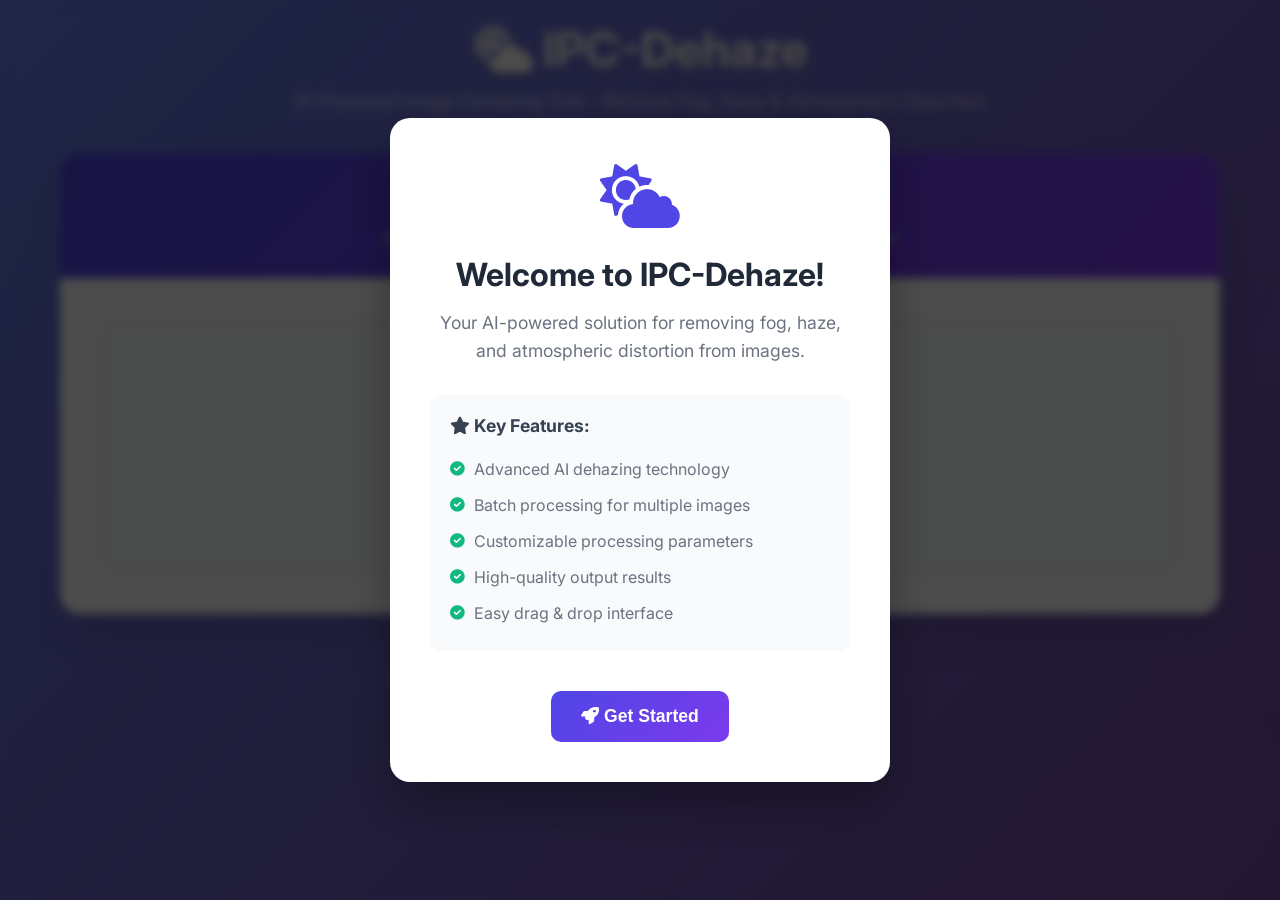
==== templates/index.html @ 3d52fd16 "Initial commit - IPC Dehazing Project" ====
<!DOCTYPE html>
<html lang="en">
<head>
    <meta charset="UTF-8">
    <meta name="viewport" content="width=device-width, initial-scale=1.0">
    <title>IPC-Dehaze - AI Image Dehazing Tool</title>
    <link href="https://cdnjs.cloudflare.com/ajax/libs/font-awesome/6.0.0/css/all.min.css" rel="stylesheet">
    <link href="https://fonts.googleapis.com/css2?family=Inter:wght@300;400;500;600;700&display=swap" rel="stylesheet">
    <style>
        * {
            margin: 0;
            padding: 0;
            box-sizing: border-box;
        }

        body {
            font-family: 'Inter', -apple-system, BlinkMacSystemFont, sans-serif;
            background: linear-gradient(135deg, #667eea 0%, #764ba2 100%);
            min-height: 100vh;
            color: #333;
        }

        .container {
            max-width: 1200px;
            margin: 0 auto;
            padding: 20px;
        }

        .header {
            text-align: center;
            margin-bottom: 40px;
            color: white;
        }

        .header h1 {
            font-size: 3rem;
            font-weight: 700;
            margin-bottom: 10px;
            text-shadow: 0 2px 4px rgba(0,0,0,0.3);
        }

        .header p {
            font-size: 1.2rem;
            opacity: 0.9;
            font-weight: 300;
        }

        .main-card {
            background: white;
            border-radius: 20px;
            box-shadow: 0 20px 40px rgba(0,0,0,0.1);
            overflow: hidden;
            margin-bottom: 30px;
        }

        .card-header {
            background: linear-gradient(135deg, #4f46e5 0%, #7c3aed 100%);
            color: white;
            padding: 30px;
            text-align: center;
        }

        .card-header h2 {
            font-size: 1.8rem;
            margin-bottom: 10px;
            font-weight: 600;
        }

        .card-header p {
            opacity: 0.9;
            font-weight: 300;
        }

        .card-body {
            padding: 40px;
        }

        .upload-area {
            border: 3px dashed #e5e7eb;
            border-radius: 15px;
            padding: 60px 20px;
            text-align: center;
            transition: all 0.3s ease;
            cursor: pointer;
            background: #f9fafb;
        }

        .upload-area:hover {
            border-color: #4f46e5;
            background: #f0f9ff;
        }

        .upload-area.dragover {
            border-color: #4f46e5;
            background: #eff6ff;
            transform: scale(1.02);
        }

        .upload-icon {
            font-size: 3rem;
            color: #9ca3af;
            margin-bottom: 20px;
        }

        .upload-text {
            font-size: 1.2rem;
            color: #6b7280;
            margin-bottom: 10px;
        }

        .upload-hint {
            color: #9ca3af;
            font-size: 0.9rem;
        }

        .file-input {
            display: none;
        }

        .uploaded-files {
            margin-top: 30px;
        }

        .file-grid {
            display: grid;
            grid-template-columns: repeat(auto-fill, minmax(200px, 1fr));
            gap: 20px;
            margin-top: 20px;
        }

        .file-card {
            background: #f8fafc;
            border: 1px solid #e2e8f0;
            border-radius: 12px;
            padding: 20px;
            text-align: center;
            transition: all 0.3s ease;
        }

        .file-card:hover {
            transform: translateY(-2px);
            box-shadow: 0 10px 25px rgba(0,0,0,0.1);
            border-color: #4f46e5;
        }

        .file-card.selected {
            border: 2px solid #4f46e5;
            background: #f0f9ff;
        }

        .file-preview {
            width: 100%;
            height: 120px;
            object-fit: cover;
            border-radius: 8px;
            margin-bottom: 15px;
            background: #e2e8f0;
            display: flex;
            align-items: center;
            justify-content: center;
            color: #64748b;
            font-size: 2rem;
            overflow: hidden;
        }

        .file-preview img {
            width: 100%;
            height: 100%;
            object-fit: cover;
        }

        .file-info {
            text-align: left;
        }

        .file-name {
            font-weight: 600;
            color: #1f2937;
            margin-bottom: 5px;
            font-size: 0.9rem;
            word-break: break-all;
        }

        .file-details {
            color: #6b7280;
            font-size: 0.8rem;
            line-height: 1.4;
        }

        .processing-options {
            margin-top: 40px;
            padding-top: 30px;
            border-top: 1px solid #e5e7eb;
        }

        .options-grid {
            display: grid;
            grid-template-columns: repeat(auto-fit, minmax(250px, 1fr));
            gap: 20px;
            margin-top: 20px;
        }

        .option-group {
            display: flex;
            flex-direction: column;
        }

        .option-label {
            font-weight: 600;
            color: #374151;
            margin-bottom: 8px;
            font-size: 0.9rem;
        }

        .option-input {
            padding: 12px 16px;
            border: 2px solid #e5e7eb;
            border-radius: 8px;
            font-size: 1rem;
            transition: all 0.3s ease;
            background: white;
        }

        .option-input:focus {
            outline: none;
            border-color: #4f46e5;
            box-shadow: 0 0 0 3px rgba(79, 70, 229, 0.1);
        }

        .option-checkbox {
            margin-right: 10px;
            transform: scale(1.2);
            accent-color: #4f46e5;
        }

        .checkbox-label {
            font-weight: 600;
            color: #374151;
            cursor: pointer;
        }

        .option-hint {
            font-size: 0.8rem;
            color: #6b7280;
            margin-top: 5px;
        }

        .action-buttons {
            margin-top: 40px;
            display: flex;
            gap: 15px;
            justify-content: center;
            flex-wrap: wrap;
        }

        .btn {
            padding: 15px 30px;
            border: none;
            border-radius: 10px;
            font-size: 1rem;
            font-weight: 600;
            cursor: pointer;
            transition: all 0.3s ease;
            display: inline-flex;
            align-items: center;
            gap: 10px;
            text-decoration: none;
        }

        .btn-primary {
            background: linear-gradient(135deg, #4f46e5 0%, #7c3aed 100%);
            color: white;
        }

        .btn-primary:hover {
            transform: translateY(-2px);
            box-shadow: 0 10px 25px rgba(79, 70, 229, 0.3);
        }

        .btn-secondary {
            background: #f3f4f6;
            color: #374151;
            border: 2px solid #e5e7eb;
        }

        .btn-secondary:hover {
            background: #e5e7eb;
            border-color: #d1d5db;
        }

        .btn:disabled {
            opacity: 0.6;
            cursor: not-allowed;
            transform: none;
        }

        .results-section {
            margin-top: 40px;
            padding-top: 30px;
            border-top: 1px solid #e5e7eb;
        }

        .results-grid {
            display: grid;
            grid-template-columns: repeat(auto-fill, minmax(250px, 1fr));
            gap: 25px;
            margin-top: 20px;
        }

        .result-card {
            background: #f0f9ff;
            border: 2px solid #0ea5e9;
            border-radius: 15px;
            padding: 25px;
            text-align: center;
            transition: all 0.3s ease;
        }

        .result-card:hover {
            transform: translateY(-3px);
            box-shadow: 0 15px 35px rgba(14, 165, 233, 0.2);
        }

        .result-preview {
            width: 100%;
            height: 150px;
            object-fit: cover;
            border-radius: 10px;
            margin-bottom: 20px;
            background: #e0f2fe;
            display: flex;
            align-items: center;
            justify-content: center;
            color: #0284c7;
            font-size: 2.5rem;
            overflow: hidden;
        }

        .result-preview img {
            width: 100%;
            height: 100%;
            object-fit: cover;
        }

        .result-info {
            text-align: left;
            margin-bottom: 20px;
        }

        .result-name {
            font-weight: 600;
            color: #0c4a6e;
            margin-bottom: 8px;
            font-size: 1rem;
        }

        .result-details {
            color: #0369a1;
            font-size: 0.85rem;
            line-height: 1.4;
        }

        .download-btn {
            background: linear-gradient(135deg, #0ea5e9 0%, #0284c7 100%);
            color: white;
            padding: 12px 24px;
            border-radius: 8px;
            font-weight: 600;
            text-decoration: none;
            display: inline-block;
            transition: all 0.3s ease;
        }

        .download-btn:hover {
            transform: translateY(-2px);
            box-shadow: 0 8px 20px rgba(14, 165, 233, 0.3);
        }

        .loading {
            display: none;
            text-align: center;
            padding: 40px;
        }

        .spinner {
            border: 4px solid #f3f3f3;
            border-top: 4px solid #4f46e5;
            border-radius: 50%;
            width: 50px;
            height: 50px;
            animation: spin 1s linear infinite;
            margin: 0 auto 20px;
        }

        @keyframes spin {
            0% { transform: rotate(0deg); }
            100% { transform: rotate(360deg); }
        }

        .alert {
            padding: 15px 20px;
            border-radius: 10px;
            margin: 20px 0;
            display: none;
        }

        .alert-success {
            background: #d1fae5;
            color: #065f46;
            border: 1px solid #a7f3d0;
        }

        .alert-error {
            background: #fee2e2;
            color: #991b1b;
            border: 1px solid #fecaca;
        }

        .progress-bar {
            width: 100%;
            height: 8px;
            background: #e5e7eb;
            border-radius: 4px;
            overflow: hidden;
            margin: 20px 0;
            display: none;
        }

        .progress-fill {
            height: 100%;
            background: linear-gradient(90deg, #4f46e5, #7c3aed);
            width: 0%;
            transition: width 0.3s ease;
        }

        /* Welcome Modal Styles */
        .modal-overlay {
            position: fixed;
            top: 0;
            left: 0;
            width: 100%;
            height: 100%;
            background: rgba(0, 0, 0, 0.7);
            display: flex;
            align-items: center;
            justify-content: center;
            z-index: 1000;
            backdrop-filter: blur(5px);
        }

        .welcome-modal {
            background: white;
            border-radius: 20px;
            padding: 40px;
            max-width: 500px;
            width: 90%;
            text-align: center;
            box-shadow: 0 25px 50px rgba(0, 0, 0, 0.3);
            animation: modalSlideIn 0.5s ease-out;
        }

        @keyframes modalSlideIn {
            from {
                opacity: 0;
                transform: translateY(-50px) scale(0.9);
            }
            to {
                opacity: 1;
                transform: translateY(0) scale(1);
            }
        }

        .welcome-icon {
            font-size: 4rem;
            color: #4f46e5;
            margin-bottom: 20px;
        }

        .welcome-title {
            font-size: 2rem;
            font-weight: 700;
            color: #1f2937;
            margin-bottom: 15px;
        }

        .welcome-message {
            font-size: 1.1rem;
            color: #6b7280;
            line-height: 1.6;
            margin-bottom: 30px;
        }

        .welcome-features {
            text-align: left;
            margin: 20px 0;
            padding: 20px;
            background: #f8fafc;
            border-radius: 12px;
        }

        .welcome-features h4 {
            color: #374151;
            margin-bottom: 15px;
            font-size: 1.1rem;
        }

        .feature-list {
            list-style: none;
            padding: 0;
        }

        .feature-list li {
            padding: 8px 0;
            color: #6b7280;
            display: flex;
            align-items: center;
            gap: 10px;
        }

        .feature-list li i {
            color: #10b981;
            font-size: 0.9rem;
        }

        .modal-btn {
            background: linear-gradient(135deg, #4f46e5 0%, #7c3aed 100%);
            color: white;
            padding: 15px 30px;
            border: none;
            border-radius: 10px;
            font-size: 1.1rem;
            font-weight: 600;
            cursor: pointer;
            transition: all 0.3s ease;
            margin-top: 20px;
        }

        .modal-btn:hover {
            transform: translateY(-2px);
            box-shadow: 0 10px 25px rgba(79, 70, 229, 0.3);
        }

        @media (max-width: 768px) {
            .container {
                padding: 15px;
            }

            .header h1 {
                font-size: 2rem;
            }

            .card-body {
                padding: 25px;
            }

            .options-grid {
                grid-template-columns: 1fr;
            }

            .action-buttons {
                flex-direction: column;
            }

            .btn {
                width: 100%;
                justify-content: center;
            }

            .welcome-modal {
                padding: 30px 20px;
                margin: 20px;
            }

            .welcome-title {
                font-size: 1.5rem;
            }
        }

        .stats-bar {
            background: #f8fafc;
            border-radius: 12px;
            padding: 20px;
            margin: 20px 0;
            display: none;
        }

        .stats-grid {
            display: grid;
            grid-template-columns: repeat(auto-fit, minmax(150px, 1fr));
            gap: 20px;
            text-align: center;
        }

        .stat-item {
            padding: 15px;
        }

        .stat-number {
            font-size: 2rem;
            font-weight: 700;
            color: #4f46e5;
            margin-bottom: 5px;
        }

        .stat-label {
            color: #6b7280;
            font-size: 0.9rem;
            font-weight: 500;
        }

        /* Image Selection Styles */
        .image-selection {
            margin-top: 30px;
            padding-top: 30px;
            border-top: 1px solid #e5e7eb;
        }

        .selection-container {
            display: grid;
            grid-template-columns: 1fr 300px;
            gap: 30px;
            margin-top: 20px;
        }

        .image-preview-container {
            text-align: center;
        }

        #selectionCanvas {
            border: 2px solid #e5e7eb;
            border-radius: 10px;
            cursor: crosshair;
            max-width: 100%;
            height: auto;
            background: #f9fafb;
            box-shadow: 0 4px 6px rgba(0, 0, 0, 0.1);
        }

        .selection-controls {
            margin-top: 20px;
            display: flex;
            gap: 15px;
            justify-content: center;
        }

        .selection-instructions {
            background: #f8fafc;
            padding: 25px;
            border-radius: 12px;
            border: 1px solid #e2e8f0;
        }

        .selection-instructions h4 {
            color: #374151;
            margin-bottom: 15px;
            font-size: 1.1rem;
        }

        .selection-instructions ol {
            color: #6b7280;
            line-height: 1.8;
            margin-bottom: 20px;
        }

        .selection-instructions li {
            margin-bottom: 8px;
        }

        .selection-status {
            background: white;
            padding: 15px;
            border-radius: 8px;
            border: 1px solid #d1d5db;
            text-align: center;
        }

        .status-text {
            display: block;
            color: #6b7280;
            font-size: 0.9rem;
            margin-bottom: 5px;
        }

        .selection-count {
            display: block;
            color: #4f46e5;
            font-weight: 600;
            font-size: 1.1rem;
        }

        /* Dual Results Styles */
        .dual-results {
            display: grid;
            grid-template-columns: 1fr 1fr;
            gap: 30px;
            margin-top: 20px;
        }

        .result-section {
            background: #f8fafc;
            border: 2px solid #e2e8f0;
            border-radius: 15px;
            padding: 25px;
            text-align: center;
        }

        .result-section h4 {
            color: #374151;
            margin-bottom: 20px;
            font-size: 1.2rem;
        }

        .result-image {
            width: 100%;
            max-height: 300px;
            object-fit: contain;
            border-radius: 8px;
            margin-bottom: 15px;
            border: 1px solid #d1d5db;
        }

        .result-download {
            background: linear-gradient(135deg, #10b981 0%, #059669 100%);
            color: white;
            padding: 12px 24px;
            border-radius: 8px;
            font-weight: 600;
            text-decoration: none;
            display: inline-block;
            transition: all 0.3s ease;
        }

        .result-download:hover {
            transform: translateY(-2px);
            box-shadow: 0 8px 20px rgba(16, 185, 129, 0.3);
        }
    </style>
</head>
<body>
    <!-- Welcome Modal -->
    <div class="modal-overlay" id="welcomeModal">
        <div class="welcome-modal">
            <div class="welcome-icon">
                <i class="fas fa-cloud-sun"></i>
            </div>
            <div class="welcome-title">Welcome to IPC-Dehaze!</div>
            <div class="welcome-message">
                Your AI-powered solution for removing fog, haze, and atmospheric distortion from images.
            </div>
            <div class="welcome-features">
                <h4><i class="fas fa-star"></i> Key Features:</h4>
                <ul class="feature-list">
                    <li><i class="fas fa-check-circle"></i> Advanced AI dehazing technology</li>
                    <li><i class="fas fa-check-circle"></i> Batch processing for multiple images</li>
                    <li><i class="fas fa-check-circle"></i> Customizable processing parameters</li>
                    <li><i class="fas fa-check-circle"></i> High-quality output results</li>
                    <li><i class="fas fa-check-circle"></i> Easy drag & drop interface</li>
                </ul>
            </div>
            <button class="modal-btn" onclick="closeWelcomeModal()">
                <i class="fas fa-rocket"></i> Get Started
            </button>
        </div>
    </div>

    <div class="container">
        <div class="header">
            <h1><i class="fas fa-cloud-sun"></i> IPC-Dehaze</h1>
            <p>AI-Powered Image Dehazing Tool - Remove Fog, Haze & Atmospheric Distortion</p>
        </div>

        <div class="main-card">
            <div class="card-header">
                <h2><i class="fas fa-upload"></i> Upload Images</h2>
                <p>Select multiple foggy images to process (Max: 10 images, 100MB total)</p>
            </div>
            <div class="card-body">
                <div class="upload-area" id="uploadArea">
                    <div class="upload-icon">
                        <i class="fas fa-cloud-upload-alt"></i>
                    </div>
                    <div class="upload-text">Drag & Drop images here or click to browse</div>
                    <div class="upload-hint">Supports: PNG, JPG, JPEG, BMP, TIFF</div>
                    <input type="file" class="file-input" id="fileInput" multiple accept="image/*">
                </div>

                <div class="uploaded-files" id="uploadedFiles" style="display: none;">
                    <h3><i class="fas fa-images"></i> Uploaded Images</h3>
                    <p style="color: #6b7280; margin-bottom: 15px; font-size: 0.9rem;">
                        <i class="fas fa-info-circle"></i> Click on any image to load it in the selection tool below
                    </p>
                    <div class="file-grid" id="fileGrid"></div>
                </div>

                <div class="image-selection" id="imageSelection" style="display: none;">
                    <h3><i class="fas fa-crop"></i> Select License Plate Regions</h3>
                    <p style="color: #6b7280; margin-bottom: 15px; font-size: 0.9rem;">
                        <i class="fas fa-mouse-pointer"></i> Click and drag on the image below to select license plate areas
                    </p>
                    <div class="selection-container">
                        <div class="image-preview-container">
                            <canvas id="selectionCanvas" width="800" height="600"></canvas>
                            <div class="selection-controls">
                                <button class="btn btn-secondary" id="clearSelectionBtn">
                                    <i class="fas fa-eraser"></i> Clear Selection
                                </button>
                                <button class="btn btn-primary" id="confirmSelectionBtn">
                                    <i class="fas fa-check"></i> Confirm Selection
                                </button>
                            </div>
                        </div>
                        <div class="selection-instructions">
                            <h4><i class="fas fa-info-circle"></i> How to Select:</h4>
                            <ol>
                                <li>Click and drag to draw selection boxes around license plates</li>
                                <li>You can select multiple regions</li>
                                <li>Each selection will be enhanced separately</li>
                                <li>Click "Confirm Selection" when done</li>
                            </ol>
                            <div class="selection-status" id="selectionStatus">
                                <span class="status-text">No regions selected</span>
                                <span class="selection-count">0 regions</span>
                            </div>
                        </div>
                    </div>
                </div>

                <div class="processing-options" id="processingOptions" style="display: none;">
                    <h3><i class="fas fa-cogs"></i> Processing Options</h3>
                    <div class="options-grid">
                        <div class="option-group">
                            <label class="option-label">Number of Iterations</label>
                            <input type="number" class="option-input" id="numIterations" value="8" min="1" max="20">
                            <div class="option-hint">Higher = better quality, slower processing</div>
                        </div>
                        <div class="option-group">
                            <label class="option-label">Max Size (pixels)</label>
                            <input type="number" class="option-input" id="maxSize" value="1500" min="512" max="3000">
                            <div class="option-hint">Larger images will be scaled down</div>
                        </div>
                        <div class="option-group">
                            <label class="option-label">Resize Long Edge To</label>
                            <input type="number" class="option-input" id="resizeTo" value="0" min="0" max="3000">
                            <div class="option-hint">0 = no resize, >0 = upscale small images</div>
                        </div>
                        <div class="option-group">
                            <label class="option-label">Force Width (pixels)</label>
                            <input type="number" class="option-input" id="forceWidth" value="0" min="0" max="3000">
                            <div class="option-hint">0 = auto, >0 = force specific width</div>
                        </div>
                        <div class="option-group">
                            <label class="option-label">Force Height (pixels)</label>
                            <input type="number" class="option-input" id="forceHeight" value="0" min="0" max="3000">
                            <div class="option-hint">0 = auto, >0 = force specific height</div>
                        </div>
                        <div class="option-group">
                            <label class="option-label">
                                <input type="checkbox" id="enhancePlates" class="option-checkbox">
                                <span class="checkbox-label">Enhance License Plates</span>
                            </label>
                            <div class="option-hint">Automatically detect and enhance license plates for better readability</div>
                        </div>
                    </div>

                    <div class="action-buttons">
                        <button class="btn btn-primary" id="processBtn">
                            <i class="fas fa-magic"></i> Process Images
                        </button>
                        <button class="btn btn-secondary" id="clearBtn">
                            <i class="fas fa-trash"></i> Clear All
                        </button>
                    </div>
                </div>

                <div class="loading" id="loading">
                    <div class="spinner"></div>
                    <h3>Processing Images...</h3>
                    <p>This may take a few minutes depending on image size and settings</p>
                    <div class="progress-bar" id="progressBar">
                        <div class="progress-fill" id="progressFill"></div>
                    </div>
                </div>

                <div class="alert" id="alert"></div>
            </div>
        </div>

        <div class="main-card" id="resultsCard" style="display: none;">
            <div class="card-header">
                <h2><i class="fas fa-check-circle"></i> Processing Results</h2>
                <p>Your dehazed images are ready for download</p>
            </div>
            <div class="card-body">
                <div class="stats-bar" id="statsBar">
                    <div class="stats-grid">
                        <div class="stat-item">
                            <div class="stat-number" id="totalImages">0</div>
                            <div class="stat-label">Total Images</div>
                        </div>
                        <div class="stat-item">
                            <div class="stat-number" id="processedImages">0</div>
                            <div class="stat-label">Processed</div>
                        </div>
                        <div class="stat-item">
                            <div class="stat-number" id="totalSize">0</div>
                            <div class="stat-label">Total Size (MB)</div>
                        </div>
                    </div>
                </div>

                <div class="results-section">
                    <h3><i class="fas fa-images"></i> Dual Results</h3>
                    <div class="dual-results" id="dualResults">
                        <div class="result-section">
                            <h4><i class="fas fa-globe"></i> Full Image Dehazed</h4>
                            <div id="fullImageResult">
                                <p>Full dehazed image will appear here</p>
                            </div>
                        </div>
                        <div class="result-section">
                            <h4><i class="fas fa-crop"></i> Selected Areas Enhanced</h4>
                            <div id="selectedAreasResult">
                                <p>Enhanced license plate regions will appear here</p>
                            </div>
                        </div>
                    </div>
                </div>

                <div class="action-buttons">
                    <button class="btn btn-primary" id="downloadAllBtn">
                        <i class="fas fa-download"></i> Download All
                    </button>
                    <button class="btn btn-secondary" id="newSessionBtn">
                        <i class="fas fa-plus"></i> New Session
                    </button>
                </div>
            </div>
        </div>
    </div>

    <script>
        class IPCDehazeApp {
            constructor() {
                this.uploadedFiles = [];
                this.actualUploadedFiles = []; // Store actual File objects
                this.sessionId = null;
                this.init();
            }

            init() {
                this.bindEvents();
                this.checkSession();
            }

            bindEvents() {
                const uploadArea = document.getElementById('uploadArea');
                const fileInput = document.getElementById('fileInput');

                uploadArea.addEventListener('click', () => fileInput.click());
                uploadArea.addEventListener('dragover', this.handleDragOver.bind(this));
                uploadArea.addEventListener('dragleave', this.handleDragLeave.bind(this));
                uploadArea.addEventListener('drop', this.handleDrop.bind(this));
                fileInput.addEventListener('change', this.handleFileSelect.bind(this));

                document.getElementById('processBtn').addEventListener('click', this.processImages.bind(this));
                document.getElementById('clearBtn').addEventListener('click', this.clearAll.bind(this));
                document.getElementById('downloadAllBtn').addEventListener('click', this.downloadAll.bind(this));
                document.getElementById('newSessionBtn').addEventListener('click', this.newSession.bind(this));
                
                // New selection tool events
                document.getElementById('clearSelectionBtn').addEventListener('click', this.clearSelection.bind(this));
                document.getElementById('confirmSelectionBtn').addEventListener('click', this.confirmSelection.bind(this));
            }

            handleDragOver(e) {
                e.preventDefault();
                e.currentTarget.classList.add('dragover');
            }

            handleDragLeave(e) {
                e.currentTarget.classList.remove('dragover');
            }

            handleDrop(e) {
                e.preventDefault();
                e.currentTarget.classList.remove('dragover');
                const files = Array.from(e.dataTransfer.files);
                this.processFiles(files);
            }

            handleFileSelect(e) {
                const files = Array.from(e.target.files);
                this.processFiles(files);
            }

            async processFiles(files) {
                const imageFiles = files.filter(file => file.type.startsWith('image/'));
                
                if (imageFiles.length === 0) {
                    this.showAlert('Please select valid image files', 'error');
                    return;
                }

                if (imageFiles.length > 10) {
                    this.showAlert('Maximum 10 images allowed', 'error');
                    return;
                }

                const formData = new FormData();
                imageFiles.forEach(file => formData.append('files', file));

                try {
                    const response = await fetch('/upload', {
                        method: 'POST',
                        body: formData
                    });

                    const result = await response.json();

                    if (result.success) {
                        this.sessionId = result.session_id;
                        this.uploadedFiles = result.files;
                        // Store the actual File objects for canvas loading
                        this.actualUploadedFiles = imageFiles;
                        console.log('Stored actual files:', this.actualUploadedFiles);
                        console.log('Stored file info:', this.uploadedFiles);
                        this.displayFiles();
                        this.showAlert(result.message, 'success');
                    } else {
                        this.showAlert(result.error, 'error');
                    }
                } catch (error) {
                    this.showAlert('Upload failed: ' + error.message, 'error');
                }
            }

            displayFiles() {
                const fileGrid = document.getElementById('fileGrid');
                const uploadedFiles = document.getElementById('uploadedFiles');
                const imageSelection = document.getElementById('imageSelection');

                fileGrid.innerHTML = '';
                
                this.uploadedFiles.forEach(file => {
                    const fileCard = document.createElement('div');
                    fileCard.className = 'file-card';
                    
                    // Create image preview using FileReader
                    const preview = this.createImagePreview(file);
                    
                    fileCard.innerHTML = `
                        ${preview}
                        <div class="file-info">
                            <div class="file-name">${file.filename}</div>
                            <div class="file-details">
                                ${file.width && file.height ? `${file.width} × ${file.height}px<br>` : ''}
                                ${file.size_mb} MB
                            </div>
                        </div>
                    `;
                    
                    // Add click event to load this image in the selection tool
                    fileCard.style.cursor = 'pointer';
                    fileCard.addEventListener('click', () => {
                        // Clear previous selections when switching images
                        this.selections = [];
                        this.updateSelectionStatus();
                        this.loadImageToCanvasFromFile(file);
                        // Highlight selected file
                        document.querySelectorAll('.file-card').forEach(card => card.style.border = '1px solid #e2e8f0');
                        fileCard.style.border = '2px solid #4f46e5';
                    });
                    
                    fileGrid.appendChild(fileCard);
                });

                uploadedFiles.style.display = 'block';
                imageSelection.style.display = 'block';
                
                // Initialize selection tool and load first image
                this.initSelectionTool();
                if (this.uploadedFiles.length > 0) {
                    // Load the actual image file from the upload
                    this.loadImageToCanvasFromFile(this.uploadedFiles[0]);
                    // Highlight first file as selected
                    const firstCard = fileGrid.querySelector('.file-card');
                    if (firstCard) {
                        firstCard.style.border = '2px solid #4f46e5';
                    }
                }
            }

            createImagePreview(file) {
                // For uploaded files, we'll show a placeholder since we don't have the actual file object
                // In a real implementation, you'd store the File object and create a preview
                return `<div class="file-preview">
                    <i class="fas fa-image"></i>
                    <div style="font-size: 0.8rem; margin-top: 5px;">${file.filename}</div>
                </div>`;
            }

            async processImages() {
                const processBtn = document.getElementById('processBtn');
                const loading = document.getElementById('loading');
                const progressBar = document.getElementById('progressBar');
                const progressFill = document.getElementById('progressFill');

                processBtn.disabled = true;
                loading.style.display = 'block';
                progressBar.style.display = 'block';

                // Simulate progress
                let progress = 0;
                const progressInterval = setInterval(() => {
                    progress += Math.random() * 15;
                    if (progress > 90) progress = 90;
                    progressFill.style.width = progress + '%';
                }, 500);

                                 const params = {
                     num_iterations: parseInt(document.getElementById('numIterations').value),
                     max_size: parseInt(document.getElementById('maxSize').value),
                     resize_to: parseInt(document.getElementById('resizeTo').value),
                     force_width: parseInt(document.getElementById('forceWidth').value),
                     force_height: parseInt(document.getElementById('forceHeight').value),
                     enhance_plates: document.getElementById('enhancePlates').checked,
                     selections: this.selections || [],
                     canvas_width: this.canvasDisplayWidth || 800,
                     canvas_height: this.canvasDisplayHeight || 600,
                     original_width: this.originalImageWidth || 0,
                     original_height: this.originalImageHeight || 0
                 };

                try {
                    const response = await fetch('/process', {
                        method: 'POST',
                        headers: {
                            'Content-Type': 'application/json'
                        },
                        body: JSON.stringify(params)
                    });

                    const result = await response.json();

                    clearInterval(progressInterval);
                    progressFill.style.width = '100%';

                    if (result.success) {
                        setTimeout(() => {
                            loading.style.display = 'none';
                            this.displayResults(result.results);
                            this.showAlert(result.message, 'success');
                        }, 1000);
                    } else {
                        loading.style.display = 'none';
                        this.showAlert(result.error, 'error');
                    }
                } catch (error) {
                    clearInterval(progressInterval);
                    loading.style.display = 'none';
                    this.showAlert('Processing failed: ' + error.message, 'error');
                } finally {
                    processBtn.disabled = false;
                }
            }

            displayResults(results) {
                const resultsCard = document.getElementById('resultsCard');
                const dualResults = document.getElementById('dualResults');
                const statsBar = document.getElementById('statsBar');

                // Display full image result
                const fullImageResult = document.getElementById('fullImageResult');
                if (results.length > 0) {
                    const fullResult = results.find(r => r.filename.includes('full_dehazed'));
                    if (fullResult) {
                        fullImageResult.innerHTML = `
                            <img src="/download/${this.sessionId}/${fullResult.filename}" class="result-image" alt="Full Dehazed">
                            <a href="/download/${this.sessionId}/${fullResult.filename}" class="result-download">
                                <i class="fas fa-download"></i> Download Full Image
                            </a>
                        `;
                    }
                }

                // Display selected areas result
                const selectedAreasResult = document.getElementById('selectedAreasResult');
                const selectedResults = results.filter(r => r.filename.includes('selected_enhanced'));
                if (selectedResults.length > 0) {
                    let selectedHTML = '';
                    selectedResults.forEach((result, index) => {
                        selectedHTML += `
                            <div style="margin-bottom: 15px;">
                                <img src="/download/${this.sessionId}/${result.filename}" class="result-image" alt="Selected Area ${index + 1}">
                                <div style="margin-top: 10px;">
                                    <a href="/download/${this.sessionId}/${result.filename}" class="result-download">
                                        <i class="fas fa-download"></i> Download Area ${index + 1}
                                    </a>
                                </div>
                            </div>
                        `;
                    });
                    selectedAreasResult.innerHTML = selectedHTML;
                }

                // Update stats
                document.getElementById('totalImages').textContent = results.length;
                document.getElementById('processedImages').textContent = results.length;
                let totalSize = results.reduce((sum, r) => sum + r.size_mb, 0);
                document.getElementById('totalSize').textContent = totalSize.toFixed(1);

                statsBar.style.display = 'block';
                resultsCard.style.display = 'block';
            }

            createResultPreview(result) {
                // Try to load the actual result image
                return `<div class="result-preview">
                    <i class="fas fa-check-circle"></i>
                    <div style="font-size: 0.8rem; margin-top: 5px;">${result.filename}</div>
                </div>`;
            }

            async downloadAll() {
                // This would need to be implemented as a zip download on the backend
                this.showAlert('Download all feature coming soon!', 'success');
            }

            async newSession() {
                try {
                    await fetch('/cleanup', { method: 'POST' });
                    this.clearAll();
                    this.showAlert('New session started', 'success');
                } catch (error) {
                    this.showAlert('Failed to start new session', 'error');
                }
            }

            clearAll() {
                this.uploadedFiles = [];
                this.actualUploadedFiles = [];
                this.sessionId = null;
                
                // Clear canvas
                if (this.canvas && this.ctx) {
                    this.ctx.clearRect(0, 0, this.canvas.width, this.canvas.height);
                    this.currentImage = null;
                    this.selections = [];
                }
                
                document.getElementById('uploadedFiles').style.display = 'none';
                document.getElementById('imageSelection').style.display = 'none';
                document.getElementById('processingOptions').style.display = 'none';
                document.getElementById('resultsCard').style.display = 'none';
                document.getElementById('statsBar').style.display = 'none';
                document.getElementById('fileInput').value = '';
                
                this.showAlert('All files cleared', 'success');
            }

            async checkSession() {
                try {
                    const response = await fetch('/status');
                    const status = await response.json();
                    
                    if (status.has_files) {
                        this.sessionId = status.session_id;
                        // Could restore session state here
                    }
                } catch (error) {
                    console.log('Session check failed:', error);
                }
            }

            showAlert(message, type) {
                const alert = document.getElementById('alert');
                alert.textContent = message;
                alert.className = `alert alert-${type}`;
                alert.style.display = 'block';
                
                setTimeout(() => {
                    alert.style.display = 'none';
                }, 5000);
            }

            // Selection tool methods
            initSelectionTool() {
                this.canvas = document.getElementById('selectionCanvas');
                this.ctx = this.canvas.getContext('2d');
                this.selections = [];
                this.isDrawing = false;
                this.startX = 0;
                this.startY = 0;
                this.currentImage = null;

                this.canvas.addEventListener('mousedown', this.startDrawing.bind(this));
                this.canvas.addEventListener('mousemove', this.draw.bind(this));
                this.canvas.addEventListener('mouseup', this.endDrawing.bind(this));
            }

            startDrawing(e) {
                const rect = this.canvas.getBoundingClientRect();
                this.startX = e.clientX - rect.left;
                this.startY = e.clientY - rect.top;
                this.isDrawing = true;
            }

            draw(e) {
                if (!this.isDrawing) return;

                const rect = this.canvas.getBoundingClientRect();
                const currentX = e.clientX - rect.left;
                const currentY = e.clientY - rect.top;

                // Clear canvas and redraw image
                this.ctx.clearRect(0, 0, this.canvas.width, this.canvas.height);
                if (this.currentImage) {
                    this.ctx.drawImage(this.currentImage, 0, 0, this.canvas.width, this.canvas.height);
                }

                // Draw existing selections
                this.drawSelections();

                // Draw current selection
                this.ctx.strokeStyle = '#ff0000';
                this.ctx.lineWidth = 2;
                this.ctx.setLineDash([5, 5]);
                this.ctx.strokeRect(this.startX, this.startY, currentX - this.startX, currentY - this.startY);
            }

            endDrawing(e) {
                if (!this.isDrawing) return;

                const rect = this.canvas.getBoundingClientRect();
                const endX = e.clientX - rect.left;
                const endY = e.clientY - rect.top;

                // Create selection box
                const selection = {
                    x: Math.min(this.startX, endX),
                    y: Math.min(this.startY, endY),
                    width: Math.abs(endX - this.startX),
                    height: Math.abs(endY - this.startY)
                };

                // Only add if selection is large enough
                if (selection.width > 20 && selection.height > 20) {
                    this.selections.push(selection);
                    this.updateSelectionStatus();
                    this.drawSelections();
                }

                this.isDrawing = false;
            }

            drawSelections() {
                this.selections.forEach((selection, index) => {
                    this.ctx.strokeStyle = '#00ff00';
                    this.ctx.lineWidth = 3;
                    this.ctx.setLineDash([]);
                    this.ctx.strokeRect(selection.x, selection.y, selection.width, selection.height);
                    
                    // Add selection number
                    this.ctx.fillStyle = '#00ff00';
                    this.ctx.font = '16px Arial';
                    this.ctx.fillText(`${index + 1}`, selection.x + 5, selection.y + 20);
                });
            }

            clearSelection() {
                this.selections = [];
                this.updateSelectionStatus();
                this.ctx.clearRect(0, 0, this.canvas.width, this.canvas.height);
                if (this.currentImage) {
                    this.ctx.drawImage(this.currentImage, 0, 0, this.canvas.width, this.canvas.height);
                }
            }

            updateSelectionStatus() {
                const statusText = document.querySelector('.status-text');
                const selectionCount = document.querySelector('.selection-count');
                
                if (this.selections.length === 0) {
                    statusText.textContent = 'No regions selected';
                    selectionCount.textContent = '0 regions';
                } else {
                    statusText.textContent = 'Regions selected';
                    selectionCount.textContent = `${this.selections.length} region${this.selections.length > 1 ? 's' : ''}`;
                }
            }

            confirmSelection() {
                if (this.selections.length === 0) {
                    this.showAlert('Please select at least one region first', 'error');
                    return;
                }

                // Hide selection tool and show processing options
                document.getElementById('imageSelection').style.display = 'none';
                document.getElementById('processingOptions').style.display = 'block';
                
                this.showAlert(`Confirmed ${this.selections.length} selection(s)`, 'success');
            }

                         loadImageToCanvas(imageFile) {
                 return new Promise((resolve) => {
                     const img = new Image();
                     img.onload = () => {
                         // Calculate canvas size to fit image with better aspect ratio handling
                         const maxWidth = 800;
                         const maxHeight = 600;
                         let { width, height } = img;
                         
                         // Calculate aspect ratios
                         const imageAspect = width / height;
                         const canvasAspect = maxWidth / maxHeight;
                         
                         let canvasWidth, canvasHeight;
                         
                         if (imageAspect > canvasAspect) {
                             // Image is wider than canvas
                             canvasWidth = maxWidth;
                             canvasHeight = maxWidth / imageAspect;
                         } else {
                             // Image is taller than canvas
                             canvasHeight = maxHeight;
                             canvasWidth = maxHeight * imageAspect;
                         }
                         
                         // Store original image dimensions for coordinate scaling
                         this.originalImageWidth = width;
                         this.originalImageHeight = height;
                         this.canvasDisplayWidth = canvasWidth;
                         this.canvasDisplayHeight = canvasHeight;
                         
                         this.canvas.width = canvasWidth;
                         this.canvas.height = canvasHeight;
                         
                         // Draw image
                         this.ctx.drawImage(img, 0, 0, canvasWidth, canvasHeight);
                         this.currentImage = img;
                         
                         // Show success message briefly
                         this.ctx.fillStyle = '#10b981';
                         this.ctx.font = '14px Arial';
                         this.ctx.textAlign = 'center';
                         this.ctx.fillText('Image loaded! Draw selection boxes around license plates', canvasWidth / 2, canvasHeight - 20);
                         
                         // Clear the message after 3 seconds
                         setTimeout(() => {
                             if (this.currentImage === img) {
                                 this.ctx.clearRect(0, 0, canvasWidth, canvasHeight);
                                 this.ctx.drawImage(img, 0, 0, canvasWidth, canvasHeight);
                             }
                         }, 3000);
                         
                         resolve();
                     };
                     img.src = URL.createObjectURL(imageFile);
                 });
             }

            loadImageToCanvasFromFile(fileInfo) {
                console.log('Loading image:', fileInfo);
                console.log('Available files:', this.actualUploadedFiles);
                
                // Show loading state
                const canvas = document.getElementById('selectionCanvas');
                const ctx = canvas.getContext('2d');
                
                // Clear canvas and show loading message
                ctx.clearRect(0, 0, canvas.width, canvas.height);
                ctx.fillStyle = '#6b7280';
                ctx.font = '16px Arial';
                ctx.textAlign = 'center';
                ctx.fillText('Loading image...', canvas.width / 2, canvas.height / 2);
                
                // Get the actual file from the stored files
                const actualFile = this.actualUploadedFiles.find(f => f.name === fileInfo.filename);
                if (actualFile) {
                    console.log('Found actual file:', actualFile);
                    this.loadImageToCanvas(actualFile);
                } else {
                    // Fallback: try to load from the file info
                    console.log('Loading image from file info:', fileInfo);
                    console.log('File not found in actualUploadedFiles');
                    // We need to store the actual File objects when uploading
                    this.showAlert('Image loading issue - please try uploading again', 'error');
                }
            }
        }

        // Welcome modal functions
        function closeWelcomeModal() {
            document.getElementById('welcomeModal').style.display = 'none';
            // Store in localStorage so it doesn't show again in this session
            localStorage.setItem('welcomeShown', 'true');
        }

        // Initialize app when page loads
        document.addEventListener('DOMContentLoaded', () => {
            // Show welcome modal only if it hasn't been shown before
            if (!localStorage.getItem('welcomeShown')) {
                document.getElementById('welcomeModal').style.display = 'flex';
            } else {
                document.getElementById('welcomeModal').style.display = 'none';
            }
            
            new IPCDehazeApp();
        });
    </script>
</body>
</html>
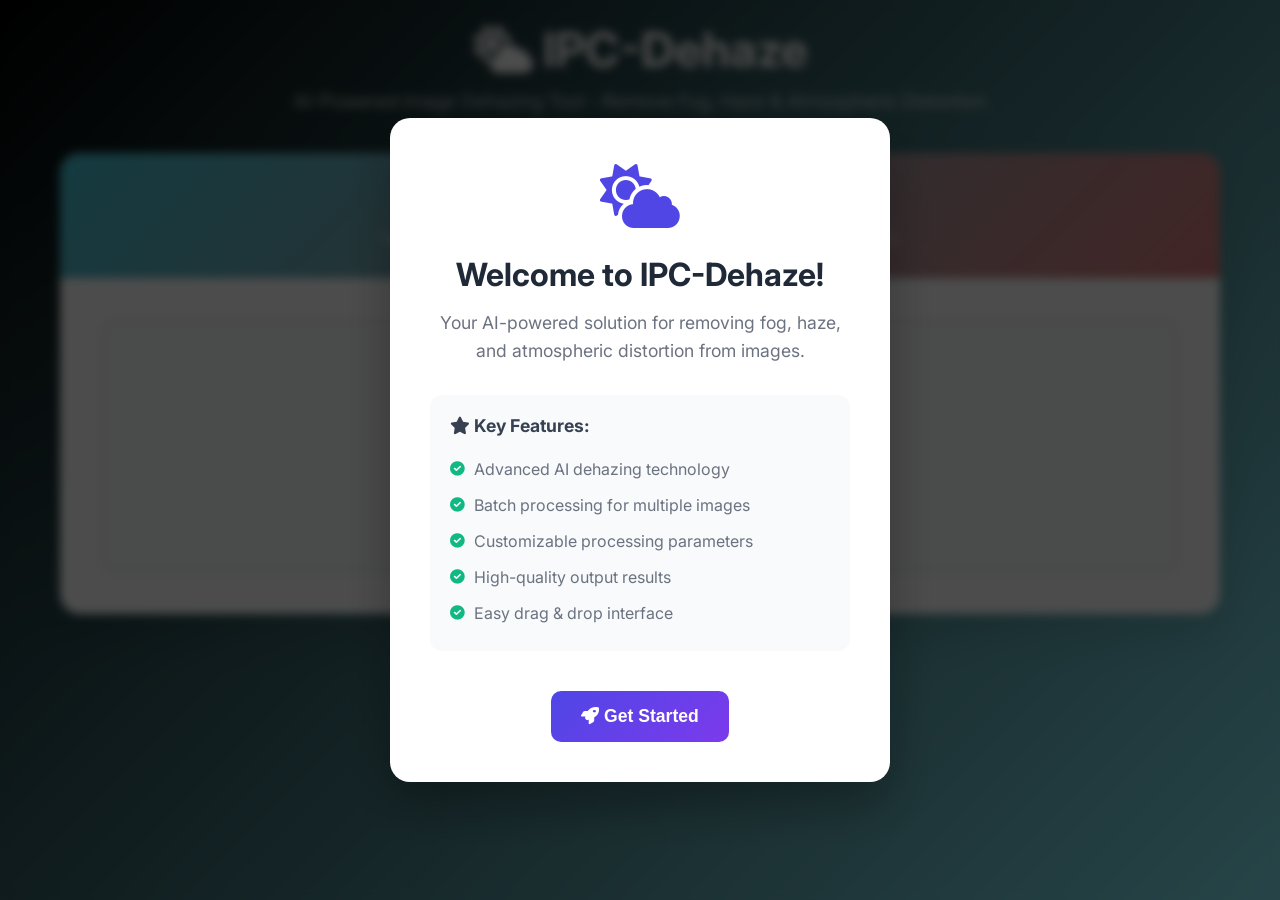
==== commit 2a3a15ff: "Initial commit - IPC-Dehaze Iterative Predictor–Critic Image Dehazing" ====
--- a/templates/index.html
+++ b/templates/index.html
@@ -1,5 +1,6 @@
 <!DOCTYPE html>
 <html lang="en">
+
 <head>
     <meta charset="UTF-8">
     <meta name="viewport" content="width=device-width, initial-scale=1.0">
@@ -15,7 +16,7 @@
 
         body {
             font-family: 'Inter', -apple-system, BlinkMacSystemFont, sans-serif;
-            background: linear-gradient(135deg, #667eea 0%, #764ba2 100%);
+            background: linear-gradient(135deg, #000000 0%, #82e5f1 100%);
             min-height: 100vh;
             color: #333;
         }
@@ -36,7 +37,7 @@
             font-size: 3rem;
             font-weight: 700;
             margin-bottom: 10px;
-            text-shadow: 0 2px 4px rgba(0,0,0,0.3);
+            text-shadow: 0 2px 4px rgba(0, 0, 0, 0.3);
         }
 
         .header p {
@@ -48,13 +49,13 @@
         .main-card {
             background: white;
             border-radius: 20px;
-            box-shadow: 0 20px 40px rgba(0,0,0,0.1);
+            box-shadow: 0 20px 40px rgba(0, 0, 0, 0.1);
             overflow: hidden;
             margin-bottom: 30px;
         }
 
         .card-header {
-            background: linear-gradient(135deg, #4f46e5 0%, #7c3aed 100%);
+            background: linear-gradient(135deg, #43c3d4 0%, #dd7c7c 100%);
             color: white;
             padding: 30px;
             text-align: center;
@@ -139,7 +140,7 @@
 
         .file-card:hover {
             transform: translateY(-2px);
-            box-shadow: 0 10px 25px rgba(0,0,0,0.1);
+            box-shadow: 0 10px 25px rgba(0, 0, 0, 0.1);
             border-color: #4f46e5;
         }
 
@@ -150,8 +151,8 @@
 
         .file-preview {
             width: 100%;
-            height: 120px;
-            object-fit: cover;
+            height: 160px;
+            object-fit: contain;
             border-radius: 8px;
             margin-bottom: 15px;
             background: #e2e8f0;
@@ -166,7 +167,7 @@
         .file-preview img {
             width: 100%;
             height: 100%;
-            object-fit: cover;
+            object-fit: contain;
         }
 
         .file-info {
@@ -298,6 +299,55 @@
             margin-top: 40px;
             padding-top: 30px;
             border-top: 1px solid #e5e7eb;
+        }
+
+        /* Side Panel */
+        .side-panel {
+            position: fixed;
+            top: 0;
+            right: -420px;
+            width: 400px;
+            height: 100vh;
+            background: #ffffff;
+            box-shadow: -10px 0 30px rgba(0, 0, 0, 0.15);
+            z-index: 1500;
+            transition: right 0.35s ease-in-out;
+            display: flex;
+            flex-direction: column;
+        }
+
+        .side-panel.open {
+            right: 0;
+        }
+
+        .side-panel-header {
+            padding: 20px;
+            background: linear-gradient(135deg, #10b981 0%, #059669 100%);
+            color: #fff;
+        }
+
+        .side-panel-header h3 {
+            font-weight: 700;
+        }
+
+        .side-panel-body {
+            padding: 16px;
+            overflow-y: auto;
+        }
+
+        .thumb {
+            width: 100%;
+            border-radius: 8px;
+            border: 1px solid #e5e7eb;
+            margin-bottom: 12px;
+        }
+
+        .panel-actions {
+            padding: 14px 16px;
+            border-top: 1px solid #e5e7eb;
+            display: grid;
+            grid-template-columns: 1fr;
+            gap: 10px;
         }
 
         .results-grid {
@@ -376,6 +426,35 @@
             box-shadow: 0 8px 20px rgba(14, 165, 233, 0.3);
         }
 
+        /* Fullscreen Image Modal */
+        .image-modal-overlay {
+            position: fixed;
+            top: 0;
+            left: 0;
+            width: 100%;
+            height: 100%;
+            background: rgba(0, 0, 0, 0.8);
+            display: none;
+            align-items: center;
+            justify-content: center;
+            z-index: 2000;
+        }
+
+        .image-modal-content {
+            max-width: 95vw;
+            max-height: 95vh;
+            background: #111827;
+            padding: 10px;
+            border-radius: 10px;
+        }
+
+        .image-modal-content img {
+            max-width: 90vw;
+            max-height: 90vh;
+            display: block;
+            margin: 0 auto;
+        }
+
         .loading {
             display: none;
             text-align: center;
@@ -393,8 +472,13 @@
         }
 
         @keyframes spin {
-            0% { transform: rotate(0deg); }
-            100% { transform: rotate(360deg); }
+            0% {
+                transform: rotate(0deg);
+            }
+
+            100% {
+                transform: rotate(360deg);
+            }
         }
 
         .alert {
@@ -464,6 +548,7 @@
                 opacity: 0;
                 transform: translateY(-50px) scale(0.9);
             }
+
             to {
                 opacity: 1;
                 transform: translateY(0) scale(1);
@@ -712,11 +797,17 @@
 
         .result-image {
             width: 100%;
-            max-height: 300px;
+            max-height: 360px;
             object-fit: contain;
             border-radius: 8px;
             margin-bottom: 15px;
             border: 1px solid #d1d5db;
+            background-image: linear-gradient(45deg, #eee 25%, transparent 25%),
+                linear-gradient(-45deg, #eee 25%, transparent 25%),
+                linear-gradient(45deg, transparent 75%, #eee 75%),
+                linear-gradient(-45deg, transparent 75%, #eee 75%);
+            background-size: 20px 20px;
+            background-position: 0 0, 0 10px, 10px -10px, -10px 0px;
         }
 
         .result-download {
@@ -734,8 +825,126 @@
             transform: translateY(-2px);
             box-shadow: 0 8px 20px rgba(16, 185, 129, 0.3);
         }
+
+        /* Auto Detection Styles */
+        .auto-detection-info {
+            margin-top: 30px;
+            padding-top: 30px;
+            border-top: 1px solid #e5e7eb;
+        }
+
+        .info-card {
+            background: linear-gradient(135deg, #f0f9ff 0%, #e0f2fe 100%);
+            border: 2px solid #0ea5e9;
+            border-radius: 15px;
+            padding: 25px;
+            display: flex;
+            align-items: flex-start;
+            gap: 20px;
+        }
+
+        .info-icon {
+            font-size: 3rem;
+            color: #0ea5e9;
+            margin-top: 5px;
+        }
+
+        .info-content h4 {
+            color: #0c4a6e;
+            margin-bottom: 15px;
+            font-size: 1.2rem;
+        }
+
+        .info-content p {
+            color: #0369a1;
+            margin-bottom: 15px;
+            line-height: 1.6;
+        }
+
+        .detection-features {
+            list-style: none;
+            padding: 0;
+            margin-bottom: 20px;
+        }
+
+        .detection-features li {
+            padding: 8px 0;
+            color: #0369a1;
+            display: flex;
+            align-items: center;
+            gap: 10px;
+        }
+
+        .detection-features li i {
+            color: #10b981;
+            font-size: 0.9rem;
+        }
+
+        .detection-status {
+            background: white;
+            padding: 15px;
+            border-radius: 8px;
+            border: 1px solid #0ea5e9;
+            display: flex;
+            align-items: center;
+            justify-content: space-between;
+        }
+
+        .status-text {
+            color: #0c4a6e;
+            font-weight: 600;
+        }
+
+        .status-icon {
+            font-size: 1.5rem;
+        }
+
+        .auto-results {
+            display: grid;
+            grid-template-columns: 2fr 1fr;
+            gap: 30px;
+            margin-top: 20px;
+        }
+
+        .detection-info-section {
+            background: #f8fafc;
+            border: 2px solid #e2e8f0;
+            border-radius: 15px;
+            padding: 25px;
+        }
+
+        .detection-info-section h4 {
+            color: #374151;
+            margin-bottom: 20px;
+            font-size: 1.2rem;
+        }
+
+        .detection-info {
+            background: white;
+            padding: 15px;
+            border-radius: 8px;
+            border: 1px solid #d1d5db;
+            min-height: 100px;
+        }
+
+        .detection-item {
+            padding: 8px 0;
+            border-bottom: 1px solid #e5e7eb;
+            color: #6b7280;
+            font-size: 0.9rem;
+        }
+
+        .detection-item:last-child {
+            border-bottom: none;
+        }
+
+        .detection-item i {
+            color: #10b981;
+            margin-right: 8px;
+        }
     </style>
 </head>
+
 <body>
     <!-- Welcome Modal -->
     <div class="modal-overlay" id="welcomeModal">
@@ -787,39 +996,31 @@
                 <div class="uploaded-files" id="uploadedFiles" style="display: none;">
                     <h3><i class="fas fa-images"></i> Uploaded Images</h3>
                     <p style="color: #6b7280; margin-bottom: 15px; font-size: 0.9rem;">
-                        <i class="fas fa-info-circle"></i> Click on any image to load it in the selection tool below
+                        <i class="fas fa-magic"></i> License plates will be automatically detected and enhanced
                     </p>
                     <div class="file-grid" id="fileGrid"></div>
                 </div>
 
-                <div class="image-selection" id="imageSelection" style="display: none;">
-                    <h3><i class="fas fa-crop"></i> Select License Plate Regions</h3>
-                    <p style="color: #6b7280; margin-bottom: 15px; font-size: 0.9rem;">
-                        <i class="fas fa-mouse-pointer"></i> Click and drag on the image below to select license plate areas
-                    </p>
-                    <div class="selection-container">
-                        <div class="image-preview-container">
-                            <canvas id="selectionCanvas" width="800" height="600"></canvas>
-                            <div class="selection-controls">
-                                <button class="btn btn-secondary" id="clearSelectionBtn">
-                                    <i class="fas fa-eraser"></i> Clear Selection
-                                </button>
-                                <button class="btn btn-primary" id="confirmSelectionBtn">
-                                    <i class="fas fa-check"></i> Confirm Selection
-                                </button>
-                            </div>
+                <div class="auto-detection-info" id="autoDetectionInfo" style="display: none;">
+                    <div class="info-card">
+                        <div class="info-icon">
+                            <i class="fas fa-robot"></i>
                         </div>
-                        <div class="selection-instructions">
-                            <h4><i class="fas fa-info-circle"></i> How to Select:</h4>
-                            <ol>
-                                <li>Click and drag to draw selection boxes around license plates</li>
-                                <li>You can select multiple regions</li>
-                                <li>Each selection will be enhanced separately</li>
-                                <li>Click "Confirm Selection" when done</li>
-                            </ol>
-                            <div class="selection-status" id="selectionStatus">
-                                <span class="status-text">No regions selected</span>
-                                <span class="selection-count">0 regions</span>
+                        <div class="info-content">
+                            <h4><i class="fas fa-brain"></i> Automatic License Plate Detection</h4>
+                            <p>Our AI will automatically detect and enhance license plates including:</p>
+                            <ul class="detection-features">
+                                <li><i class="fas fa-star"></i> <strong>Yellow license plates</strong> (commercial
+                                    vehicles) - Primary focus</li>
+                                <li><i class="fas fa-star"></i> <strong>White license plates</strong> (private vehicles)
+                                    - High priority</li>
+                                <li><i class="fas fa-check-circle"></i> Blue license plates (government vehicles)</li>
+                                <li><i class="fas fa-check-circle"></i> Other colored plates using advanced detection
+                                </li>
+                            </ul>
+                            <div class="detection-status">
+                                <span class="status-text">Ready for automatic processing</span>
+                                <span class="status-icon">🤖</span>
                             </div>
                         </div>
                     </div>
@@ -855,16 +1056,17 @@
                         </div>
                         <div class="option-group">
                             <label class="option-label">
-                                <input type="checkbox" id="enhancePlates" class="option-checkbox">
-                                <span class="checkbox-label">Enhance License Plates</span>
+                                <input type="checkbox" id="enhancePlates" class="option-checkbox" checked disabled>
+                                <span class="checkbox-label">Automatic License Plate Enhancement</span>
                             </label>
-                            <div class="option-hint">Automatically detect and enhance license plates for better readability</div>
+                            <div class="option-hint">Always enabled - AI automatically detects and enhances license
+                                plates</div>
                         </div>
                     </div>
 
                     <div class="action-buttons">
                         <button class="btn btn-primary" id="processBtn">
-                            <i class="fas fa-magic"></i> Process Images
+                            <i class="fas fa-magic"></i> Process Images (Clear Fog + Detect Plates)
                         </button>
                         <button class="btn btn-secondary" id="clearBtn">
                             <i class="fas fa-trash"></i> Clear All
@@ -909,18 +1111,30 @@
                 </div>
 
                 <div class="results-section">
-                    <h3><i class="fas fa-images"></i> Dual Results</h3>
-                    <div class="dual-results" id="dualResults">
+                    <h3><i class="fas fa-images"></i> Processing Results</h3>
+                    <div class="auto-results" id="autoResults">
                         <div class="result-section">
-                            <h4><i class="fas fa-globe"></i> Full Image Dehazed</h4>
-                            <div id="fullImageResult">
-                                <p>Full dehazed image will appear here</p>
+                            <h4><i class="fas fa-broom"></i> Clear Images (Fog Removed)</h4>
+                            <div id="dehazedResults">
+                                <p>Clear dehazed images will appear here</p>
                             </div>
                         </div>
                         <div class="result-section">
-                            <h4><i class="fas fa-crop"></i> Selected Areas Enhanced</h4>
-                            <div id="selectedAreasResult">
-                                <p>Enhanced license plate regions will appear here</p>
+                            <h4><i class="fas fa-magic"></i> Enhanced License Plates</h4>
+                            <div id="processedResults">
+                                <p>Images with detected and enhanced license plates will appear here</p>
+                            </div>
+                        </div>
+                        <div class="result-section">
+                            <h4><i class="fas fa-search-plus"></i> Plate Crops (Zoomed)</h4>
+                            <div id="plateCrops">
+                                <p>Zoomed plate crops will appear here</p>
+                            </div>
+                        </div>
+                        <div class="detection-info-section">
+                            <h4><i class="fas fa-robot"></i> Detection Information</h4>
+                            <div id="detectionInfo">
+                                <p>License plate detection details will appear here</p>
                             </div>
                         </div>
                     </div>
@@ -938,6 +1152,14 @@
         </div>
     </div>
 
+
+    <!-- Fullscreen Image Modal -->
+    <div class="image-modal-overlay" id="imageModal" onclick="app.closeImageModal()">
+        <div class="image-modal-content">
+            <img id="imageModalImg" src="" alt="Preview">
+        </div>
+    </div>
+
     <script>
         class IPCDehazeApp {
             constructor() {
@@ -966,10 +1188,7 @@
                 document.getElementById('clearBtn').addEventListener('click', this.clearAll.bind(this));
                 document.getElementById('downloadAllBtn').addEventListener('click', this.downloadAll.bind(this));
                 document.getElementById('newSessionBtn').addEventListener('click', this.newSession.bind(this));
-                
-                // New selection tool events
-                document.getElementById('clearSelectionBtn').addEventListener('click', this.clearSelection.bind(this));
-                document.getElementById('confirmSelectionBtn').addEventListener('click', this.confirmSelection.bind(this));
+
             }
 
             handleDragOver(e) {
@@ -995,7 +1214,7 @@
 
             async processFiles(files) {
                 const imageFiles = files.filter(file => file.type.startsWith('image/'));
-                
+
                 if (imageFiles.length === 0) {
                     this.showAlert('Please select valid image files', 'error');
                     return;
@@ -1037,17 +1256,17 @@
             displayFiles() {
                 const fileGrid = document.getElementById('fileGrid');
                 const uploadedFiles = document.getElementById('uploadedFiles');
-                const imageSelection = document.getElementById('imageSelection');
+                const autoDetectionInfo = document.getElementById('autoDetectionInfo');
 
                 fileGrid.innerHTML = '';
-                
+
                 this.uploadedFiles.forEach(file => {
                     const fileCard = document.createElement('div');
                     fileCard.className = 'file-card';
-                    
+
                     // Create image preview using FileReader
                     const preview = this.createImagePreview(file);
-                    
+
                     fileCard.innerHTML = `
                         ${preview}
                         <div class="file-info">
@@ -1058,45 +1277,53 @@
                             </div>
                         </div>
                     `;
-                    
-                    // Add click event to load this image in the selection tool
-                    fileCard.style.cursor = 'pointer';
-                    fileCard.addEventListener('click', () => {
-                        // Clear previous selections when switching images
-                        this.selections = [];
-                        this.updateSelectionStatus();
-                        this.loadImageToCanvasFromFile(file);
-                        // Highlight selected file
-                        document.querySelectorAll('.file-card').forEach(card => card.style.border = '1px solid #e2e8f0');
-                        fileCard.style.border = '2px solid #4f46e5';
-                    });
-                    
+
+                    // Add click-to-enlarge on the preview image
+                    setTimeout(() => {
+                        const imgEl = fileCard.querySelector('img[data-filename="' + file.filename.replace(/"/g, '&quot;') + '"]');
+                        if (imgEl) {
+                            imgEl.addEventListener('click', () => this.openImageModal(imgEl.src));
+                            imgEl.style.cursor = 'zoom-in';
+                            imgEl.title = 'Click to view full size';
+                        }
+                    }, 0);
+
                     fileGrid.appendChild(fileCard);
                 });
 
                 uploadedFiles.style.display = 'block';
-                imageSelection.style.display = 'block';
-                
-                // Initialize selection tool and load first image
-                this.initSelectionTool();
-                if (this.uploadedFiles.length > 0) {
-                    // Load the actual image file from the upload
-                    this.loadImageToCanvasFromFile(this.uploadedFiles[0]);
-                    // Highlight first file as selected
-                    const firstCard = fileGrid.querySelector('.file-card');
-                    if (firstCard) {
-                        firstCard.style.border = '2px solid #4f46e5';
-                    }
+                autoDetectionInfo.style.display = 'block';
+
+                // Show processing options immediately
+                document.getElementById('processingOptions').style.display = 'block';
+            }
+
+            createImagePreview(file) {
+                // Try to create a preview using the uploaded File object if available
+                const actual = this.actualUploadedFiles.find(f => f.name === file.filename);
+                if (actual) {
+                    const url = URL.createObjectURL(actual);
+                    return `<div class="file-preview"><img data-filename="${file.filename}" src="${url}" alt="${file.filename}"></div>`;
                 }
-            }
-
-            createImagePreview(file) {
-                // For uploaded files, we'll show a placeholder since we don't have the actual file object
-                // In a real implementation, you'd store the File object and create a preview
+                // Fallback placeholder
                 return `<div class="file-preview">
                     <i class="fas fa-image"></i>
                     <div style="font-size: 0.8rem; margin-top: 5px;">${file.filename}</div>
                 </div>`;
+            }
+
+            openImageModal(src) {
+                const overlay = document.getElementById('imageModal');
+                const img = document.getElementById('imageModalImg');
+                img.src = src;
+                overlay.style.display = 'flex';
+            }
+
+            closeImageModal() {
+                const overlay = document.getElementById('imageModal');
+                const img = document.getElementById('imageModalImg');
+                img.src = '';
+                overlay.style.display = 'none';
             }
 
             async processImages() {
@@ -1117,19 +1344,14 @@
                     progressFill.style.width = progress + '%';
                 }, 500);
 
-                                 const params = {
-                     num_iterations: parseInt(document.getElementById('numIterations').value),
-                     max_size: parseInt(document.getElementById('maxSize').value),
-                     resize_to: parseInt(document.getElementById('resizeTo').value),
-                     force_width: parseInt(document.getElementById('forceWidth').value),
-                     force_height: parseInt(document.getElementById('forceHeight').value),
-                     enhance_plates: document.getElementById('enhancePlates').checked,
-                     selections: this.selections || [],
-                     canvas_width: this.canvasDisplayWidth || 800,
-                     canvas_height: this.canvasDisplayHeight || 600,
-                     original_width: this.originalImageWidth || 0,
-                     original_height: this.originalImageHeight || 0
-                 };
+                const params = {
+                    num_iterations: parseInt(document.getElementById('numIterations').value),
+                    max_size: parseInt(document.getElementById('maxSize').value),
+                    resize_to: parseInt(document.getElementById('resizeTo').value),
+                    force_width: parseInt(document.getElementById('forceWidth').value),
+                    force_height: parseInt(document.getElementById('forceHeight').value),
+                    enhance_plates: true  // Always true for automatic detection
+                };
 
                 try {
                     const response = await fetch('/process', {
@@ -1148,7 +1370,7 @@
                     if (result.success) {
                         setTimeout(() => {
                             loading.style.display = 'none';
-                            this.displayResults(result.results);
+                            this.displayResults(result);
                             this.showAlert(result.message, 'success');
                         }, 1000);
                     } else {
@@ -1164,62 +1386,155 @@
                 }
             }
 
-            displayResults(results) {
+            async processImages() {
+                const btn = document.getElementById('processBtn');
+                const loading = document.getElementById('loading');
+                const progressBar = document.getElementById('progressBar');
+                const progressFill = document.getElementById('progressFill');
+
+                btn.disabled = true;
+                loading.style.display = 'block';
+                progressBar.style.display = 'block';
+
+                // Simulate progress
+                let progress = 0;
+                const progressInterval = setInterval(() => {
+                    progress += Math.random() * 20;
+                    if (progress > 95) progress = 95;
+                    progressFill.style.width = progress + '%';
+                }, 500);
+
+                const params = {
+                    num_iterations: parseInt(document.getElementById('numIterations').value),
+                    max_size: parseInt(document.getElementById('maxSize').value),
+                    resize_to: parseInt(document.getElementById('resizeTo').value),
+                    force_width: parseInt(document.getElementById('forceWidth').value),
+                    force_height: parseInt(document.getElementById('forceHeight').value)
+                };
+
+                try {
+                    const response = await fetch('/process', {
+                        method: 'POST',
+                        headers: { 'Content-Type': 'application/json' },
+                        body: JSON.stringify(params)
+                    });
+
+                    const result = await response.json();
+
+                    clearInterval(progressInterval);
+                    progressFill.style.width = '100%';
+
+                    if (result.success) {
+                        setTimeout(() => {
+                            loading.style.display = 'none';
+                            this.displayResults(result);
+                            this.showAlert(result.message, 'success');
+                        }, 1000);
+                    } else {
+                        loading.style.display = 'none';
+                        this.showAlert(result.error, 'error');
+                    }
+                } catch (error) {
+                    clearInterval(progressInterval);
+                    loading.style.display = 'none';
+                    this.showAlert('Processing failed: ' + error.message, 'error');
+                } finally {
+                    btn.disabled = false;
+                }
+            }
+
+
+            displayResults(apiResult) {
                 const resultsCard = document.getElementById('resultsCard');
-                const dualResults = document.getElementById('dualResults');
                 const statsBar = document.getElementById('statsBar');
 
-                // Display full image result
-                const fullImageResult = document.getElementById('fullImageResult');
-                if (results.length > 0) {
-                    const fullResult = results.find(r => r.filename.includes('full_dehazed'));
-                    if (fullResult) {
-                        fullImageResult.innerHTML = `
-                            <img src="/download/${this.sessionId}/${fullResult.filename}" class="result-image" alt="Full Dehazed">
-                            <a href="/download/${this.sessionId}/${fullResult.filename}" class="result-download">
-                                <i class="fas fa-download"></i> Download Full Image
-                            </a>
-                        `;
-                    }
-                }
-
-                // Display selected areas result
-                const selectedAreasResult = document.getElementById('selectedAreasResult');
-                const selectedResults = results.filter(r => r.filename.includes('selected_enhanced'));
-                if (selectedResults.length > 0) {
-                    let selectedHTML = '';
-                    selectedResults.forEach((result, index) => {
-                        selectedHTML += `
-                            <div style="margin-bottom: 15px;">
-                                <img src="/download/${this.sessionId}/${result.filename}" class="result-image" alt="Selected Area ${index + 1}">
+                // Display processed results
+                const processedResults = document.getElementById('processedResults');
+                const dehazedResults = document.getElementById('dehazedResults');
+                const plateCrops = document.getElementById('plateCrops');
+                const detectionInfo = document.getElementById('detectionInfo');
+
+                const results = apiResult.results || [];
+                const dehazed = apiResult.dehazed_results || [];
+                const crops = apiResult.plate_crops || [];
+
+                // Dehazed images
+                if (dehazed.length > 0) {
+                    let dhtml = '';
+                    dehazed.forEach((item, index) => {
+                        dhtml += `
+                            <div style="margin-bottom: 20px;">
+                                <img src="/download/${this.sessionId}/${item.filename}" class="result-image" alt="Dehazed Image ${index + 1}" style="max-width: 100%; height: auto;">
                                 <div style="margin-top: 10px;">
-                                    <a href="/download/${this.sessionId}/${result.filename}" class="result-download">
-                                        <i class="fas fa-download"></i> Download Area ${index + 1}
+                                    <a href="/download/${this.sessionId}/${item.filename}" class="result-download">
+                                        <i class="fas fa-download"></i> Download Dehazed Image ${index + 1}
                                     </a>
                                 </div>
                             </div>
                         `;
                     });
-                    selectedAreasResult.innerHTML = selectedHTML;
+                    dehazedResults.innerHTML = dhtml;
+                } else {
+                    dehazedResults.innerHTML = '<p style="color:#6b7280">No dehazed images found</p>';
                 }
 
+                // Processed results
+                if (results.length > 0) {
+                    let resultsHTML = '';
+                    results.forEach((result, index) => {
+                        resultsHTML += `
+                            <div style="margin-bottom: 20px;">
+                                <img src="/download/${this.sessionId}/${result.filename}" class="result-image" alt="Processed Image ${index + 1}" style="max-width: 100%; height: auto;">
+                                <div style="margin-top: 10px;">
+                                    <a href="/download/${this.sessionId}/${result.filename}" class="result-download">
+                                        <i class="fas fa-download"></i> Download Processed Image ${index + 1}
+                                    </a>
+                                </div>
+                            </div>
+                        `;
+                    });
+                    processedResults.innerHTML = resultsHTML;
+                } else {
+                    processedResults.innerHTML = '<p style="color:#6b7280">No processed images found</p>';
+                }
+
+                // Plate crops
+                if (crops.length > 0) {
+                    let chtml = '';
+                    crops.forEach((item, index) => {
+                        chtml += `
+                            <div style="margin-bottom: 10px;">
+                                <img src="/download/${this.sessionId}/${item.filename}" class="result-image" alt="Plate Crop ${index + 1}" style="max-width: 100%; height: auto;">
+                            </div>
+                        `;
+                    });
+                    plateCrops.innerHTML = chtml;
+                } else {
+                    plateCrops.innerHTML = '<p style="color:#6b7280">No plate crops found</p>';
+                }
+
+                // Display detection information
+                const infoList = apiResult.detection_info || [];
+                if (infoList.length > 0) {
+                    let detectionHTML = '';
+                    infoList.forEach(info => {
+                        detectionHTML += `<div class="detection-item"><i class="fas fa-check-circle"></i> ${info}</div>`;
+                    });
+                    detectionInfo.innerHTML = detectionHTML;
+                } else {
+                    detectionInfo.innerHTML = '<div class="detection-item"><i class="fas fa-info-circle"></i> No license plates detected</div>';
+                }
+
                 // Update stats
-                document.getElementById('totalImages').textContent = results.length;
+                document.getElementById('totalImages').textContent = results.length + dehazed.length;
                 document.getElementById('processedImages').textContent = results.length;
-                let totalSize = results.reduce((sum, r) => sum + r.size_mb, 0);
+                let totalSize = results.reduce((sum, r) => sum + r.size_mb, 0) + dehazed.reduce((s, r) => s + r.size_mb, 0);
                 document.getElementById('totalSize').textContent = totalSize.toFixed(1);
 
                 statsBar.style.display = 'block';
                 resultsCard.style.display = 'block';
             }
 
-            createResultPreview(result) {
-                // Try to load the actual result image
-                return `<div class="result-preview">
-                    <i class="fas fa-check-circle"></i>
-                    <div style="font-size: 0.8rem; margin-top: 5px;">${result.filename}</div>
-                </div>`;
-            }
 
             async downloadAll() {
                 // This would need to be implemented as a zip download on the backend
@@ -1240,21 +1555,21 @@
                 this.uploadedFiles = [];
                 this.actualUploadedFiles = [];
                 this.sessionId = null;
-                
+
                 // Clear canvas
                 if (this.canvas && this.ctx) {
                     this.ctx.clearRect(0, 0, this.canvas.width, this.canvas.height);
                     this.currentImage = null;
                     this.selections = [];
                 }
-                
+
                 document.getElementById('uploadedFiles').style.display = 'none';
                 document.getElementById('imageSelection').style.display = 'none';
                 document.getElementById('processingOptions').style.display = 'none';
                 document.getElementById('resultsCard').style.display = 'none';
                 document.getElementById('statsBar').style.display = 'none';
                 document.getElementById('fileInput').value = '';
-                
+
                 this.showAlert('All files cleared', 'success');
             }
 
@@ -1262,7 +1577,7 @@
                 try {
                     const response = await fetch('/status');
                     const status = await response.json();
-                    
+
                     if (status.has_files) {
                         this.sessionId = status.session_id;
                         // Could restore session state here
@@ -1277,7 +1592,7 @@
                 alert.textContent = message;
                 alert.className = `alert alert-${type}`;
                 alert.style.display = 'block';
-                
+
                 setTimeout(() => {
                     alert.style.display = 'none';
                 }, 5000);
@@ -1359,7 +1674,7 @@
                     this.ctx.lineWidth = 3;
                     this.ctx.setLineDash([]);
                     this.ctx.strokeRect(selection.x, selection.y, selection.width, selection.height);
-                    
+
                     // Add selection number
                     this.ctx.fillStyle = '#00ff00';
                     this.ctx.font = '16px Arial';
@@ -1379,7 +1694,7 @@
             updateSelectionStatus() {
                 const statusText = document.querySelector('.status-text');
                 const selectionCount = document.querySelector('.selection-count');
-                
+
                 if (this.selections.length === 0) {
                     statusText.textContent = 'No regions selected';
                     selectionCount.textContent = '0 regions';
@@ -1398,83 +1713,83 @@
                 // Hide selection tool and show processing options
                 document.getElementById('imageSelection').style.display = 'none';
                 document.getElementById('processingOptions').style.display = 'block';
-                
+
                 this.showAlert(`Confirmed ${this.selections.length} selection(s)`, 'success');
             }
 
-                         loadImageToCanvas(imageFile) {
-                 return new Promise((resolve) => {
-                     const img = new Image();
-                     img.onload = () => {
-                         // Calculate canvas size to fit image with better aspect ratio handling
-                         const maxWidth = 800;
-                         const maxHeight = 600;
-                         let { width, height } = img;
-                         
-                         // Calculate aspect ratios
-                         const imageAspect = width / height;
-                         const canvasAspect = maxWidth / maxHeight;
-                         
-                         let canvasWidth, canvasHeight;
-                         
-                         if (imageAspect > canvasAspect) {
-                             // Image is wider than canvas
-                             canvasWidth = maxWidth;
-                             canvasHeight = maxWidth / imageAspect;
-                         } else {
-                             // Image is taller than canvas
-                             canvasHeight = maxHeight;
-                             canvasWidth = maxHeight * imageAspect;
-                         }
-                         
-                         // Store original image dimensions for coordinate scaling
-                         this.originalImageWidth = width;
-                         this.originalImageHeight = height;
-                         this.canvasDisplayWidth = canvasWidth;
-                         this.canvasDisplayHeight = canvasHeight;
-                         
-                         this.canvas.width = canvasWidth;
-                         this.canvas.height = canvasHeight;
-                         
-                         // Draw image
-                         this.ctx.drawImage(img, 0, 0, canvasWidth, canvasHeight);
-                         this.currentImage = img;
-                         
-                         // Show success message briefly
-                         this.ctx.fillStyle = '#10b981';
-                         this.ctx.font = '14px Arial';
-                         this.ctx.textAlign = 'center';
-                         this.ctx.fillText('Image loaded! Draw selection boxes around license plates', canvasWidth / 2, canvasHeight - 20);
-                         
-                         // Clear the message after 3 seconds
-                         setTimeout(() => {
-                             if (this.currentImage === img) {
-                                 this.ctx.clearRect(0, 0, canvasWidth, canvasHeight);
-                                 this.ctx.drawImage(img, 0, 0, canvasWidth, canvasHeight);
-                             }
-                         }, 3000);
-                         
-                         resolve();
-                     };
-                     img.src = URL.createObjectURL(imageFile);
-                 });
-             }
+            loadImageToCanvas(imageFile) {
+                return new Promise((resolve) => {
+                    const img = new Image();
+                    img.onload = () => {
+                        // Calculate canvas size to fit image with better aspect ratio handling
+                        const maxWidth = 800;
+                        const maxHeight = 600;
+                        let { width, height } = img;
+
+                        // Calculate aspect ratios
+                        const imageAspect = width / height;
+                        const canvasAspect = maxWidth / maxHeight;
+
+                        let canvasWidth, canvasHeight;
+
+                        if (imageAspect > canvasAspect) {
+                            // Image is wider than canvas
+                            canvasWidth = maxWidth;
+                            canvasHeight = maxWidth / imageAspect;
+                        } else {
+                            // Image is taller than canvas
+                            canvasHeight = maxHeight;
+                            canvasWidth = maxHeight * imageAspect;
+                        }
+
+                        // Store original image dimensions for coordinate scaling
+                        this.originalImageWidth = width;
+                        this.originalImageHeight = height;
+                        this.canvasDisplayWidth = canvasWidth;
+                        this.canvasDisplayHeight = canvasHeight;
+
+                        this.canvas.width = canvasWidth;
+                        this.canvas.height = canvasHeight;
+
+                        // Draw image
+                        this.ctx.drawImage(img, 0, 0, canvasWidth, canvasHeight);
+                        this.currentImage = img;
+
+                        // Show success message briefly
+                        this.ctx.fillStyle = '#10b981';
+                        this.ctx.font = '14px Arial';
+                        this.ctx.textAlign = 'center';
+                        this.ctx.fillText('Image loaded! Draw selection boxes around license plates', canvasWidth / 2, canvasHeight - 20);
+
+                        // Clear the message after 3 seconds
+                        setTimeout(() => {
+                            if (this.currentImage === img) {
+                                this.ctx.clearRect(0, 0, canvasWidth, canvasHeight);
+                                this.ctx.drawImage(img, 0, 0, canvasWidth, canvasHeight);
+                            }
+                        }, 3000);
+
+                        resolve();
+                    };
+                    img.src = URL.createObjectURL(imageFile);
+                });
+            }
 
             loadImageToCanvasFromFile(fileInfo) {
                 console.log('Loading image:', fileInfo);
                 console.log('Available files:', this.actualUploadedFiles);
-                
+
                 // Show loading state
                 const canvas = document.getElementById('selectionCanvas');
                 const ctx = canvas.getContext('2d');
-                
+
                 // Clear canvas and show loading message
                 ctx.clearRect(0, 0, canvas.width, canvas.height);
                 ctx.fillStyle = '#6b7280';
                 ctx.font = '16px Arial';
                 ctx.textAlign = 'center';
                 ctx.fillText('Loading image...', canvas.width / 2, canvas.height / 2);
-                
+
                 // Get the actual file from the stored files
                 const actualFile = this.actualUploadedFiles.find(f => f.name === fileInfo.filename);
                 if (actualFile) {
@@ -1505,9 +1820,10 @@
             } else {
                 document.getElementById('welcomeModal').style.display = 'none';
             }
-            
-            new IPCDehazeApp();
+
+            window.app = new IPCDehazeApp();
         });
     </script>
 </body>
-</html>
+
+</html>
